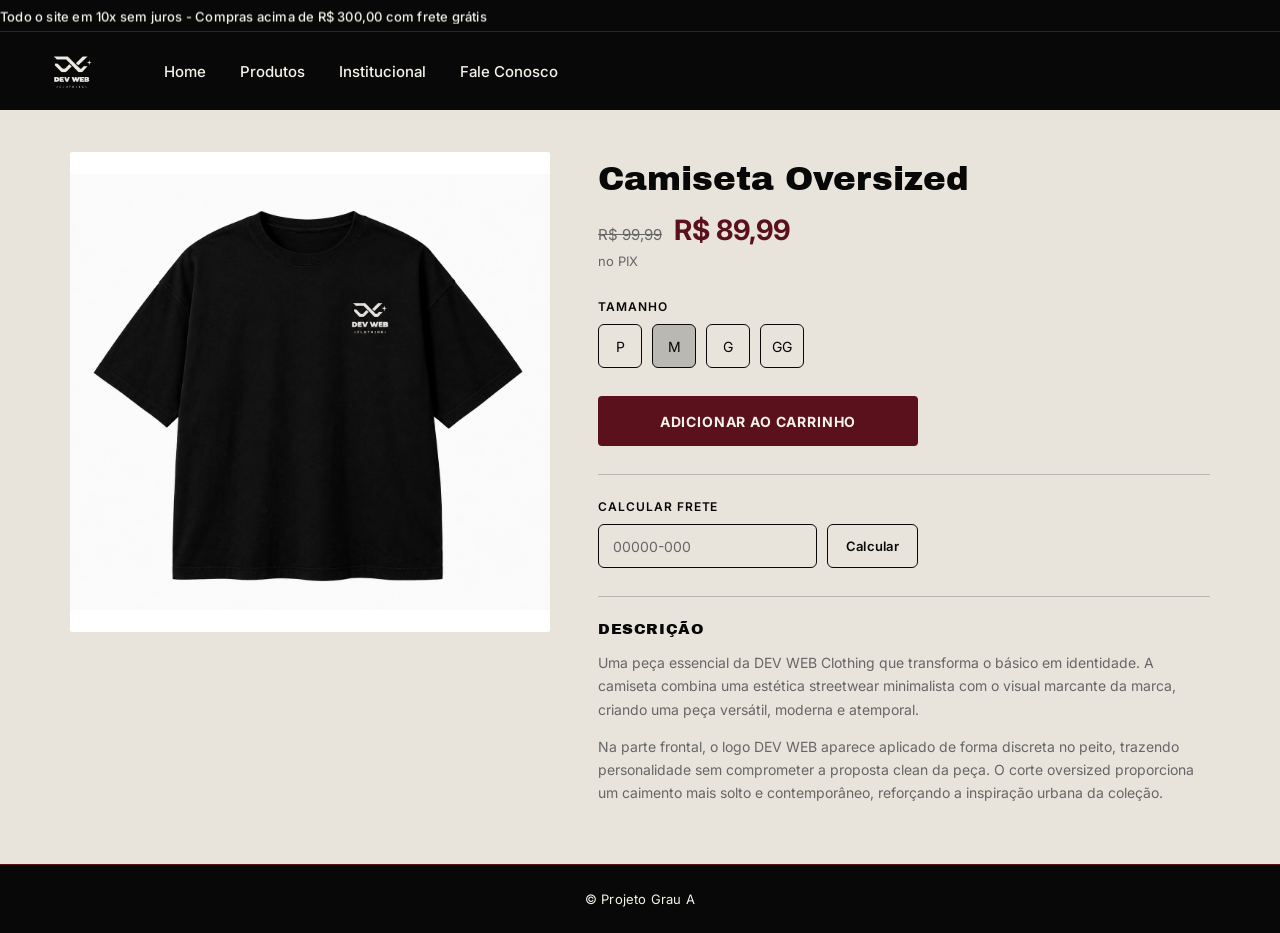
==== camiseta.html @ e00d0f7b "INCLUSAO DE ITENS" ====
<!DOCTYPE html>
<html lang="pt-BR">

<head>
    <meta charset="UTF-8">

    <meta name="description" content="Projeto Grau A - Dev Web">

    <link rel="stylesheet" href="style.css">

    <!-- Ao duplicar: troque o nome do produto aqui -->
    <title>Camiseta Oversized - Projeto Grau A</title>
</head>

<body>

    <!-- Barra de aviso/promoção no topo -->
    <div id="borda">
        <span id="textodentrodabarra">
            Todo o site em 10x sem juros - Compras acima de R$ 300,00 com frete grátis
        </span>
    </div>

    <!-- Menu de navegação -->
    <nav class="navbar">

        <!-- Logo -->
        <div class="logo">
            <a href="pjt ga.html">
                <img src="V1.png" alt="Logo da loja">
            </a>
        </div>

        <!-- Links -->
        <div class="navlinks">
            <a class="linksdabarra" href="pjt ga.html">Home</a>
            <a class="linksdabarra" href="produtos.html">Produtos</a>
            <a class="linksdabarra" href="institucional.html">Institucional</a>
            <a class="linksdabarra" href="sac.html">Fale Conosco</a>
        </div>

    </nav>

    <!-- =====================================================================
         MOLDE DE PÁGINA DE PRODUTO
         Para criar a página de outro item, duplique este arquivo e troque
         apenas o que está marcado com "Ao duplicar": imagem, nome, preços,
         tamanhos disponíveis e texto da descrição. As classes (e o estilo
         que vem com elas) continuam exatamente as mesmas.
         ===================================================================== -->
    <div class="pag_item">

        <div class="pag_item-imagem">
            <!-- Ao duplicar: troque a imagem e o alt -->
            <img src="Camiseta.svg" alt="Camiseta Oversized">
        </div>

        <div class="pag_item-info">

            <!-- Ao duplicar: troque o nome do produto -->
            <h1 class="descritivo_item">Camiseta Oversized</h1>

            <!-- Ao duplicar: troque os dois preços (ou remova o "de" se não houver desconto) -->
            <div class="valores">
                <span class="valor_de">R$ 99,99</span>
                <span class="valor_por">R$ 89,99</span>
            </div>
            <p class="pix_nota">no PIX</p>

            <!-- Ao duplicar: ajuste os tamanhos disponíveis e qual vem marcado -->
            <div class="tamanho">
                <span class="tamanho-titulo">Tamanho</span>

                <div class="tamanho-opcoes">
                    <input type="radio" name="tamanho" id="tam-p" value="P">
                    <label for="tam-p">P</label>

                    <input type="radio" name="tamanho" id="tam-m" value="M" checked>
                    <label for="tam-m">M</label>

                    <input type="radio" name="tamanho" id="tam-g" value="G">
                    <label for="tam-g">G</label>

                    <input type="radio" name="tamanho" id="tam-gg" value="GG">
                    <label for="tam-gg">GG</label>
                </div>
            </div>

            <!-- Igual em todos os produtos: não precisa mexer -->
            <div class="comprar_item">
                <button type="button" class="btn_comprar">Adicionar ao carrinho</button>
            </div>

            <!-- Igual em todos os produtos: não precisa mexer -->
            <div class="cep">
                <label for="cep_input" class="cep_titulo">Calcular frete</label>
                <div class="cep_form">
                    <input type="text" id="cep_input" class="cep_input" placeholder="00000-000" inputmode="numeric" maxlength="9">
                    <button type="button" class="cep_botao">Calcular</button>
                </div>
            </div>

            <!-- Ao duplicar: troque o texto da descrição -->
            <div class="descricao">
                <h2 class="descricao_titulo">Descrição</h2>
                <p class="descricao_texto">Uma peça essencial da DEV WEB Clothing que transforma o básico em identidade. A camiseta combina uma estética streetwear minimalista com o visual marcante da marca, criando uma peça versátil, moderna e atemporal.</p>
                <p class="descricao_texto">Na parte frontal, o logo DEV WEB aparece aplicado de forma discreta no peito, trazendo personalidade sem comprometer a proposta clean da peça. O corte oversized proporciona um caimento mais solto e contemporâneo, reforçando a inspiração urbana da coleção.</p>
            </div>

        </div>

    </div>

    <!-- Rodapé -->
    <footer class="rodape">
        &copy; Projeto Grau A
    </footer>

</body>

</html>
---- style.css ----
/* Importa as fontes usadas no site: Archivo Black (títulos) e Inter (textos) */
@import url('https://fonts.googleapis.com/css2?family=Archivo+Black&family=Inter:wght@400;500;600;700&display=swap');

/* ===== Paleta de cores do site (variáveis reutilizadas em todo o CSS) ===== */
:root {
    --bg: #e8e4dc;                     /* Bone: cor de fundo geral do site */
    --ink: #080808;                    /* Obsidian: cor do texto principal / navbar / barra de aviso */
    --ink-soft: #666666;               /* Smoke: cor de texto secundário */
    --accent: #5a111b;                 /* Blood Wine: cor de destaque (links, linhas, botões) */
    --accent-hover: #7c1c29;           /* Blood Wine um pouco mais claro, usado no hover */
    --line: rgba(102, 102, 102, 0.35); /* Smoke com transparência: bordas finas e divisórias */
    --card-bg: #f5f2ea;                /* Ivory: fundo dos cartões de produto */
}

/* Reset básico: garante que padding/border entrem no tamanho total do elemento */
* {
    box-sizing: border-box;
}

/* Faz os links internos (#âncoras) rolarem suavemente até o destino */
html {
    scroll-behavior: smooth;
}

/* Configurações gerais do corpo da página */
body {
    margin: 0;
    min-height: 100vh;
    font-family: 'Inter', 'Segoe UI', Tahoma, Geneva, Verdana, sans-serif;
    background-color: var(--bg);
    color: var(--ink);
}

/* ===== Barra de aviso/promoção (topo do site) ===== */
#borda {
    border-bottom: 1px solid var(--accent);
    height: 32px;
    position: relative;
    overflow: hidden;
    background-color: var(--ink);
    width: 100%;
    display: flex;
    align-items: center;
}

#textodentrodabarra {
    font-size: 13px;
    font-weight: 500;
    letter-spacing: 0.2px;
    color: #f5f2ea;
    position: absolute;
    white-space: nowrap;
    animation: passar 25s linear infinite;
    will-change: transform;
}

@keyframes passar {
    from {
        left: 100%;
        transform: translateY(-50%);
    }
    to {
        left: -100%;
        transform: translateY(-50%);
    }
}

/* ===== Menu de navegação (logo + links) ===== */
.navbar {
    width: 100%;
    height: 78px;
    background-color: var(--ink);
    display: flex;
    align-items: center;
    padding: 0 34px;
    gap: 38px;
}

.logo {
    width: 90px;
    height: 90px;
    display: flex;
    align-items: center;
}

.logo img {
    height: 78px;
    width: 78px;
    display: block;
    object-fit: contain;
}

.navlinks {
    display: flex;
    align-items: center;
    gap: 30px;
    font-size: 15px;
}

.linksdabarra {
    position: relative;
    text-decoration: none;
    color: #f5f2ea;
    font-weight: 500;
    padding: 8px 2px;
    transition: color 0.2s ease;
}

.linksdabarra::after {
    content: "";
    position: absolute;
    left: 0;
    bottom: 2px;
    width: 0;
    height: 2px;
    background-color: var(--accent);
    transition: width 0.25s ease;
}

.linksdabarra:hover {
    color: var(--accent);
}

.linksdabarra:hover::after {
    width: 100%;
}

.linksdabarra:focus-visible,
.logo a:focus-visible {
    outline: 2px solid var(--accent);
    outline-offset: 3px;
}

hr {
    margin: 0;
    border: 0;
}

/* ===== Carrossel de destaque da Home ===== */
.hero {
    position: relative;
    width: 100%;
    height: 480px;
    overflow: hidden;
    background-color: var(--ink);
}

.hero-track {
    height: 100%;
    display: flex;
    overflow-x: auto;
    scroll-snap-type: x mandatory;
    scrollbar-width: none;
}

.hero-track::-webkit-scrollbar {
    display: none;
}

.hero-slide {
    flex: 0 0 100%;
    height: 100%;
    scroll-snap-align: start;
}

.hero-slide img {
    width: 100%;
    height: 100%;
    object-fit: cover;
    display: block;
}

.hero-arrow {
    position: absolute;
    right: 24px;
    top: 50%;
    transform: translateY(-50%);
    width: 46px;
    height: 46px;
    display: flex;
    align-items: center;
    justify-content: center;
    border: none;
    border-radius: 50%;
    background-color: var(--accent);
    color: var(--card-bg);
    font-size: 18px;
    line-height: 1;
    cursor: pointer;
    transition: background-color 0.2s ease, transform 0.2s ease;
}

.hero-arrow:hover {
    background-color: var(--accent-hover);
    transform: translateY(-50%) scale(1.06);
}

.hero-arrow:focus-visible {
    outline: 2px solid var(--card-bg);
    outline-offset: 3px;
}

/* Container central do conteúdo (usado se a página tiver uma tag <main>) */
main {
    width: min(1200px, 100%);
    margin: 0 auto;
    padding: 42px 30px 60px;
}

/* ===== Título "Coleção" ===== */
.h1 {
    margin: 34px 0 6px;
    padding: 0 30px;
    font-family: 'Archivo Black', 'Segoe UI', Tahoma, Geneva, Verdana, sans-serif;
    color: var(--ink);
    font-size: clamp(30px, 4vw, 46px);
    font-weight: 400;
    letter-spacing: -0.5px;
    line-height: 1;
}

.hr {
    width: calc(100% - 60px);
    height: 3px;
    margin: 0 30px 34px;
    background-color: var(--accent);
}

/* ===== Grade de produtos ===== */
.itens {
    display: grid;
    grid-template-columns: repeat(auto-fit, minmax(190px, 1fr));
    gap: 28px 22px;
    width: 100%;
    padding: 0 30px 60px;
}

.card {
    min-width: 0;
    text-align: center;
    background-color: var(--bg);
    border: 1px solid var(--line);
    border-radius: 3px;
    padding: 18px 16px 20px;
    transition: border-color 0.25s ease, transform 0.25s ease;
}

.card:hover {
    border-color: var(--accent);
    transform: translateY(-3px);
}

.card a {
    display: block;
    overflow: hidden;
    border-radius: 2px;
}

.card a:focus-visible {
    outline: 2px solid var(--accent);
    outline-offset: 2px;
}

.card img {
    display: block;
    width: 100%;
    max-width: 245px;
    height: auto;
    margin: 0 auto;
    transition: transform 0.3s ease;
}

.card:hover img {
    transform: scale(1.04);
}

.p {
    margin: 14px 0 0;
    font-family: 'Inter', 'Segoe UI', Tahoma, Geneva, Verdana, sans-serif;
    font-size: 14px;
    color: var(--ink-soft);
    text-align: center;
    font-weight: 600;
    letter-spacing: 0.1px;
}

/* =========================================================================
   PÁGINA DE UM ÚNICO PRODUTO
   Este bloco inteiro (.pag_item e tudo dentro dele) é o "molde": para criar
   a página de outro produto, duplique o HTML e troque apenas o conteúdo
   (imagem, texto do nome, preços e descrição) — as classes continuam
   as mesmas e o visual sai pronto.
   ========================================================================= */

/* Duas colunas: imagem à esquerda, informações à direita */
.pag_item {
    display: grid;
    grid-template-columns: minmax(0, 480px) 1fr;
    gap: 48px;
    max-width: 1200px;
    margin: 0 auto;
    padding: 42px 30px 60px;
    align-items: start;
}

.pag_item-imagem img {
    display: block;
    width: 100%;
    max-width: 500px;
    height: auto;
    margin: 0;
    border-radius: 3px;
    background-color: var(--card-bg);
}

.pag_item-info {
    display: flex;
    flex-direction: column;
    padding-top: 8px;
}

/* Nome do produto */
.descritivo_item {
    margin: 0 0 16px;
    font-family: 'Archivo Black', 'Segoe UI', Tahoma, Geneva, Verdana, sans-serif;
    font-size: clamp(24px, 3vw, 34px);
    font-weight: 400;
    line-height: 1.1;
}

/* Linha com os dois preços lado a lado */
.valores {
    display: flex;
    align-items: baseline;
    gap: 12px;
}

/* Preço original, riscado */
.valor_de {
    margin: 0;
    font-size: 15px;
    font-weight: 400;
    color: var(--ink-soft);
    text-decoration: line-through;
}

/* Preço com desconto, em destaque */
.valor_por {
    margin: 0;
    font-size: 28px;
    font-weight: 700;
    color: var(--accent);
}

/* Texto "no PIX" abaixo dos preços */
.pix_nota {
    margin: 6px 0 30px;
    font-size: 13px;
    color: var(--ink-soft);
}

/* --- Seletor de tamanho --- */
.tamanho {
    margin-bottom: 28px;
}

.tamanho-titulo {
    display: block;
    margin-bottom: 10px;
    font-size: 12px;
    font-weight: 600;
    letter-spacing: 0.08em;
    text-transform: uppercase;
    color: var(--ink);
}

.tamanho-opcoes {
    display: flex;
    gap: 10px;
}

/* esconde o input, mas mantém ele acessível (não usa display:none) */
.tamanho-opcoes input[type="radio"] {
    position: absolute;
    opacity: 0;
    pointer-events: none;
}

/* a label vira a caixinha quadrada */
.tamanho-opcoes label {
    width: 44px;
    height: 44px;
    display: flex;
    align-items: center;
    justify-content: center;
    border: 1px solid var(--ink);
    border-radius: 6px;
    font-size: 14px;
    color: var(--ink);
    cursor: pointer;
    transition: background-color 0.15s ease, border-color 0.15s ease;
}

/* estado selecionado: fundo cinza, como a referência */
.tamanho-opcoes input[type="radio"]:checked + label {
    background-color: var(--line);
    border-color: var(--ink);
}

/* contorno ao navegar pelo teclado (acessibilidade) */
.tamanho-opcoes input[type="radio"]:focus-visible + label {
    outline: 2px solid var(--accent);
    outline-offset: 2px;
}

/* --- Botão "Adicionar ao carrinho" --- */
.comprar_item {
    margin-bottom: 28px;
}

.btn_comprar {
    width: 100%;
    max-width: 320px;
    height: 50px;
    border: none;
    border-radius: 4px;
    background-color: var(--accent);
    color: var(--card-bg);
    font-family: 'Inter', 'Segoe UI', Tahoma, Geneva, Verdana, sans-serif;
    font-size: 14px;
    font-weight: 700;
    letter-spacing: 0.06em;
    text-transform: uppercase;
    cursor: pointer;
    transition: background-color 0.2s ease, transform 0.15s ease;
}

.btn_comprar:hover {
    background-color: var(--accent-hover);
}

.btn_comprar:active {
    transform: translateY(1px);
}

.btn_comprar:focus-visible {
    outline: 2px solid var(--ink);
    outline-offset: 3px;
}

/* --- Cálculo de frete pelo CEP --- */
.cep {
    padding-top: 24px;
    margin-bottom: 28px;
    border-top: 1px solid var(--line);
}

.cep_titulo {
    display: block;
    margin-bottom: 10px;
    font-size: 12px;
    font-weight: 600;
    letter-spacing: 0.08em;
    text-transform: uppercase;
    color: var(--ink);
}

.cep_form {
    display: flex;
    gap: 10px;
    max-width: 320px;
}

.cep_input {
    flex: 1;
    min-width: 0;
    height: 44px;
    padding: 0 14px;
    border: 1px solid var(--ink);
    border-radius: 6px;
    background-color: var(--bg);
    color: var(--ink);
    font-family: inherit;
    font-size: 14px;
}

.cep_input::placeholder {
    color: var(--ink-soft);
}

.cep_input:focus-visible {
    outline: 2px solid var(--accent);
    outline-offset: 2px;
}

.cep_botao {
    height: 44px;
    padding: 0 18px;
    border: 1px solid var(--ink);
    border-radius: 6px;
    background-color: transparent;
    color: var(--ink);
    font-family: inherit;
    font-size: 13px;
    font-weight: 600;
    letter-spacing: 0.02em;
    white-space: nowrap;
    cursor: pointer;
    transition: background-color 0.15s ease, color 0.15s ease;
}

.cep_botao:hover {
    background-color: var(--ink);
    color: var(--card-bg);
}

.cep_botao:focus-visible {
    outline: 2px solid var(--accent);
    outline-offset: 2px;
}

/* --- Descrição do produto --- */
.descricao {
    padding-top: 24px;
    border-top: 1px solid var(--line);
}

.descricao_titulo {
    margin: 0 0 14px;
    font-family: 'Archivo Black', 'Segoe UI', Tahoma, Geneva, Verdana, sans-serif;
    font-size: 15px;
    font-weight: 400;
    letter-spacing: 0.04em;
    text-transform: uppercase;
}

.descricao_texto {
    margin: 0 0 14px;
    font-size: 14px;
    line-height: 1.65;
    color: var(--ink-soft);
}

.descricao_texto:last-child {
    margin-bottom: 0;
}

/* ===== Rodapé (presente em todas as páginas) ===== */
.rodape {
    width: 100%;
    padding: 26px 30px;
    background-color: var(--ink);
    border-top: 1px solid var(--accent);
    text-align: center;
    color: #f5f2ea;
    font-size: 13px;
    letter-spacing: 0.2px;
}

/* ===== Ajustes para telas médias/tablets (até 700px) ===== */
@media (max-width: 700px) {
    #borda {
        height: 34px;
    }
    #textodentrodabarra {
        font-size: 13px;
    }
    .navbar {
        height: 68px;
        padding: 0 18px;
        gap: 24px;
    }
    .logo img {
        width: 46px;
        height: 46px;
    }
    .navlinks {
        gap: 20px;
        font-size: 15px;
    }
    .hero {
        height: 320px;
    }
    .hero-arrow {
        right: 16px;
        width: 40px;
        height: 40px;
        font-size: 16px;
    }
    main {
        padding: 30px 18px 45px;
    }
    .h1 {
        padding: 0 18px;
        margin-top: 26px;
    }
    .hr {
        width: calc(100% - 36px);
        margin: 0 18px 24px;
    }
    .itens {
        grid-template-columns: repeat(2, minmax(0, 1fr));
        gap: 22px 14px;
        padding: 0 18px 45px;
    }
    .card {
        padding: 12px 10px 14px;
    }
    .p {
        font-size: 13px;
    }
    .pag_item {
        /* empilha imagem em cima, informações embaixo */
        grid-template-columns: 1fr;
        gap: 24px;
        padding: 30px 18px 45px;
    }
    .btn_comprar,
    .cep_form {
        max-width: 100%;
    }
    .rodape {
        padding: 20px 18px;
    }
}

/* ===== Ajustes para telas pequenas de celular (até 420px) ===== */
@media (max-width: 420px) {
    .navbar {
        height: 62px;
        padding: 0 14px;
        gap: 18px;
    }
    .logo img {
        width: 42px;
        height: 42px;
    }
    .navlinks {
        gap: 14px;
        font-size: 14px;
    }
    .hero {
        height: 240px;
    }
    main {
        padding: 22px 14px 35px;
    }
    .itens {
        gap: 20px 10px;
    }
    .cep_form {
        flex-direction: column;
    }
    .cep_botao {
        width: 100%;
    }
}

/* ===== Acessibilidade: respeita usuários que pedem "menos movimento" no sistema ===== */
@media (prefers-reduced-motion: reduce) {
    html {
        scroll-behavior: auto;
    }
    #textodentrodabarra {
        animation: none;
        position: static;
        margin: 0 auto;
    }
    .linksdabarra::after,
    .card img,
    .card,
    .hero-arrow,
    .btn_comprar {
        transition: none;
    }
    .hero-track {
        scroll-behavior: auto;
    }
}
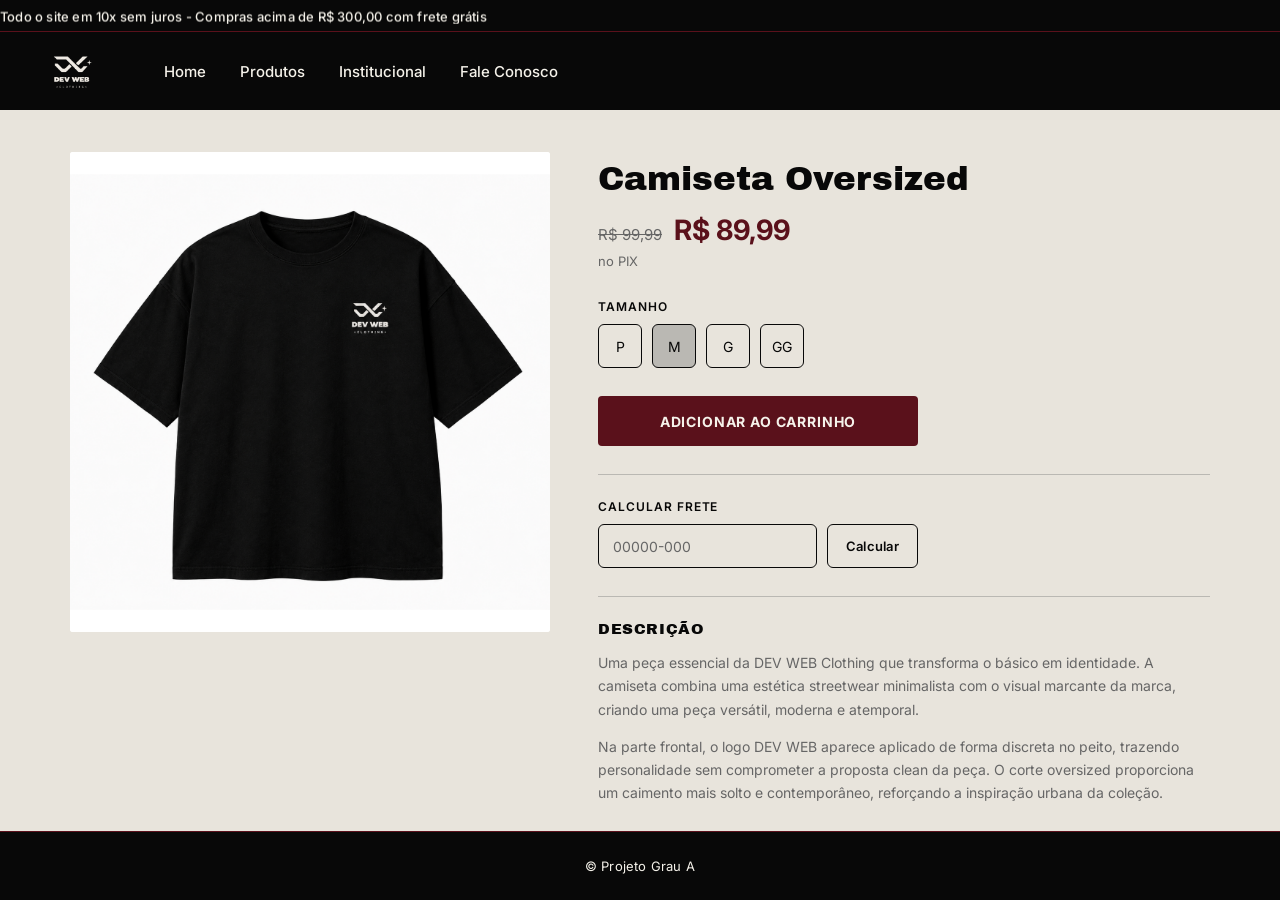
==== commit 9465a975: "VERSAO NOVA" ====
--- a/camiseta.html
+++ b/camiseta.html
@@ -26,14 +26,14 @@
 
         <!-- Logo -->
         <div class="logo">
-            <a href="pjt ga.html">
+            <a href="index.html">
                 <img src="V1.png" alt="Logo da loja">
             </a>
         </div>
 
         <!-- Links -->
         <div class="navlinks">
-            <a class="linksdabarra" href="pjt ga.html">Home</a>
+            <a class="linksdabarra" href="index.html">Home</a>
             <a class="linksdabarra" href="produtos.html">Produtos</a>
             <a class="linksdabarra" href="institucional.html">Institucional</a>
             <a class="linksdabarra" href="sac.html">Fale Conosco</a>
--- a/style.css
+++ b/style.css
@@ -29,6 +29,7 @@
     font-family: 'Inter', 'Segoe UI', Tahoma, Geneva, Verdana, sans-serif;
     background-color: var(--bg);
     color: var(--ink);
+    
 }
 
 /* ===== Barra de aviso/promoção (topo do site) ===== */
@@ -218,6 +219,16 @@
     letter-spacing: -0.5px;
     line-height: 1;
 }
+.h2 {
+    margin: 34px 0 6px;
+    padding: 0 30px;
+    font-family: 'Archivo Black', 'Segoe UI', Tahoma, Geneva, Verdana, sans-serif;
+    color: var(--ink);
+    font-size: clamp(15px, 2vw, 23px);
+    font-weight: 400;
+    letter-spacing: -0.5px;
+    line-height: 1;
+}
 
 .hr {
     width: calc(100% - 60px);
@@ -342,6 +353,22 @@
     font-weight: 400;
     color: var(--ink-soft);
     text-decoration: line-through;
+}
+.institucionalprincipal {
+  display: flex;
+  justify-content: space-between; 
+  align-items: stretch;
+  gap: 20px;                
+  margin-top: 30px;
+}
+
+.institucional {
+  flex: 1; 
+}
+.linha-vertical {
+  width: 2px;
+  background-color: rgb(132, 135, 98)!important;
+  align-self: stretch;
 }
 
 /* Preço com desconto, em destaque */
@@ -555,6 +582,10 @@
     color: #f5f2ea;
     font-size: 13px;
     letter-spacing: 0.2px;
+    position:fixed;
+    bottom:0;
+    left:0;
+    width:100%;
 }
 
 /* ===== Ajustes para telas médias/tablets (até 700px) ===== */
